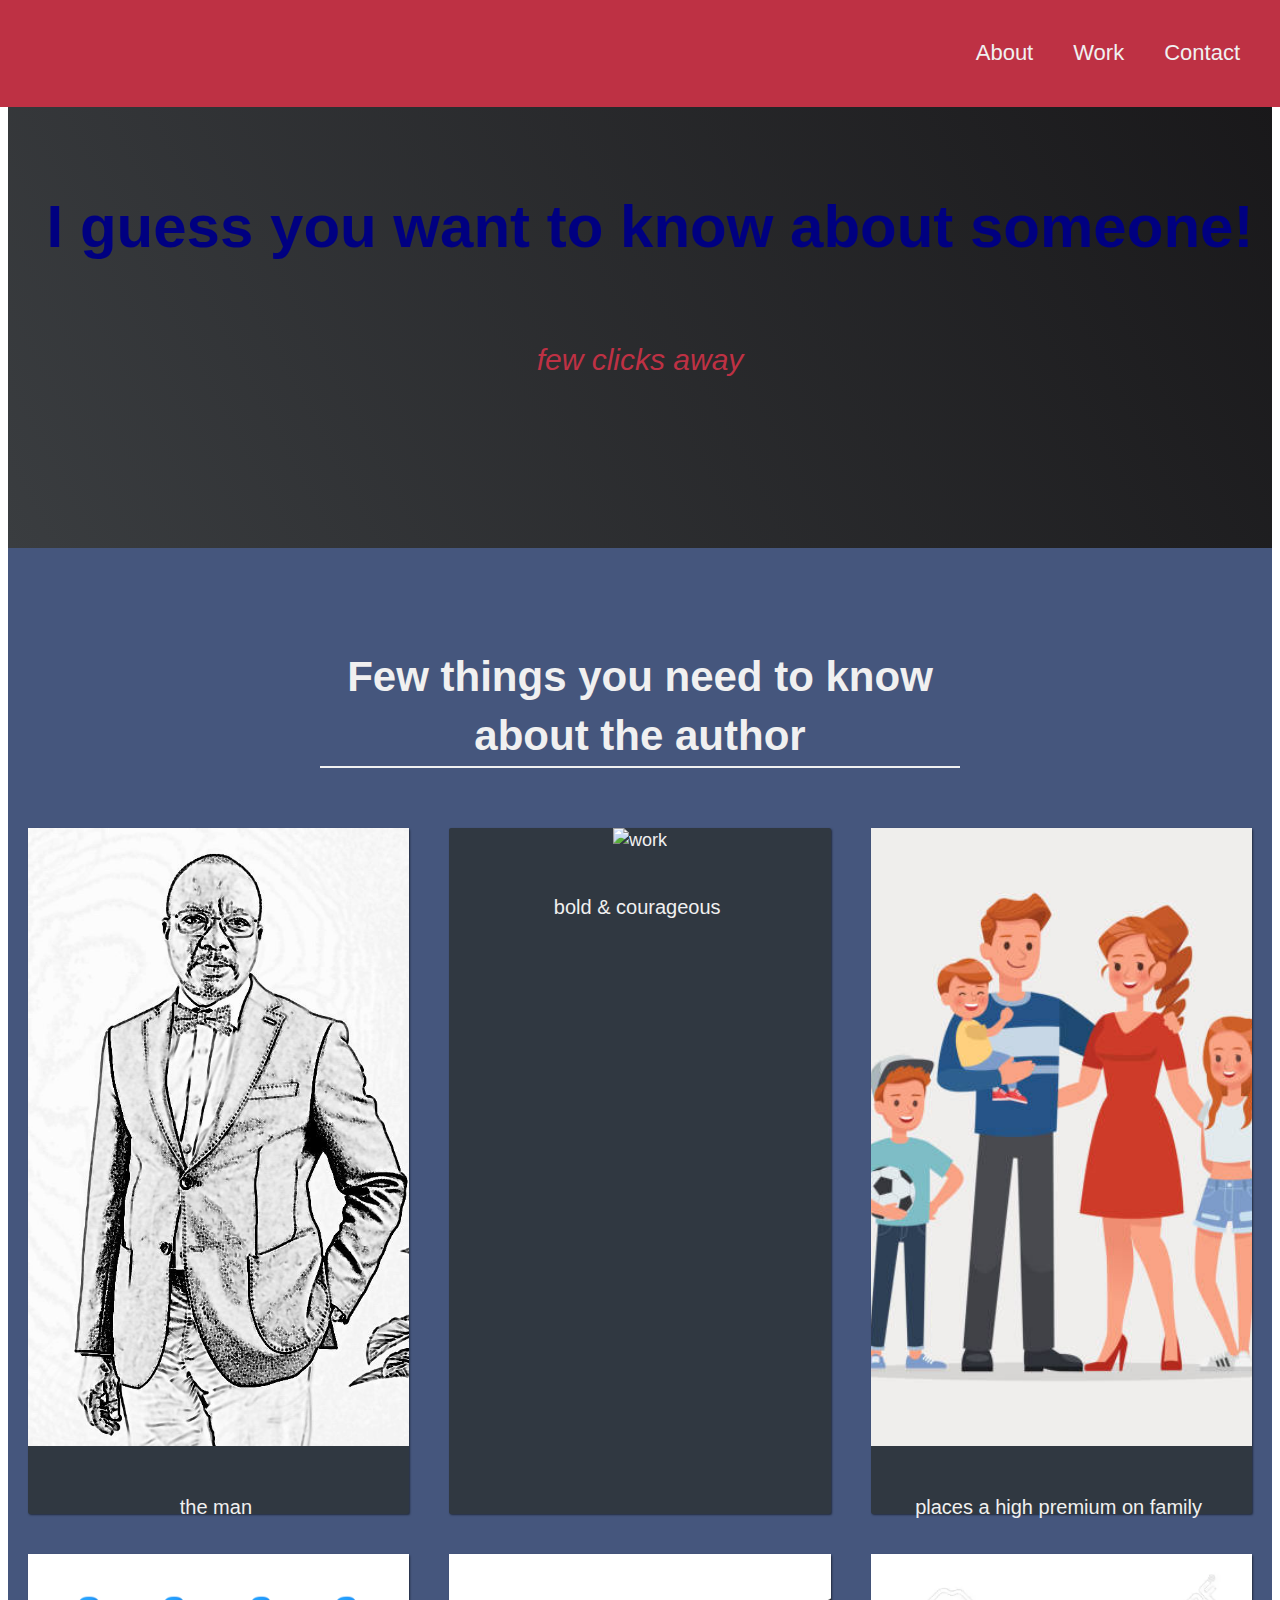
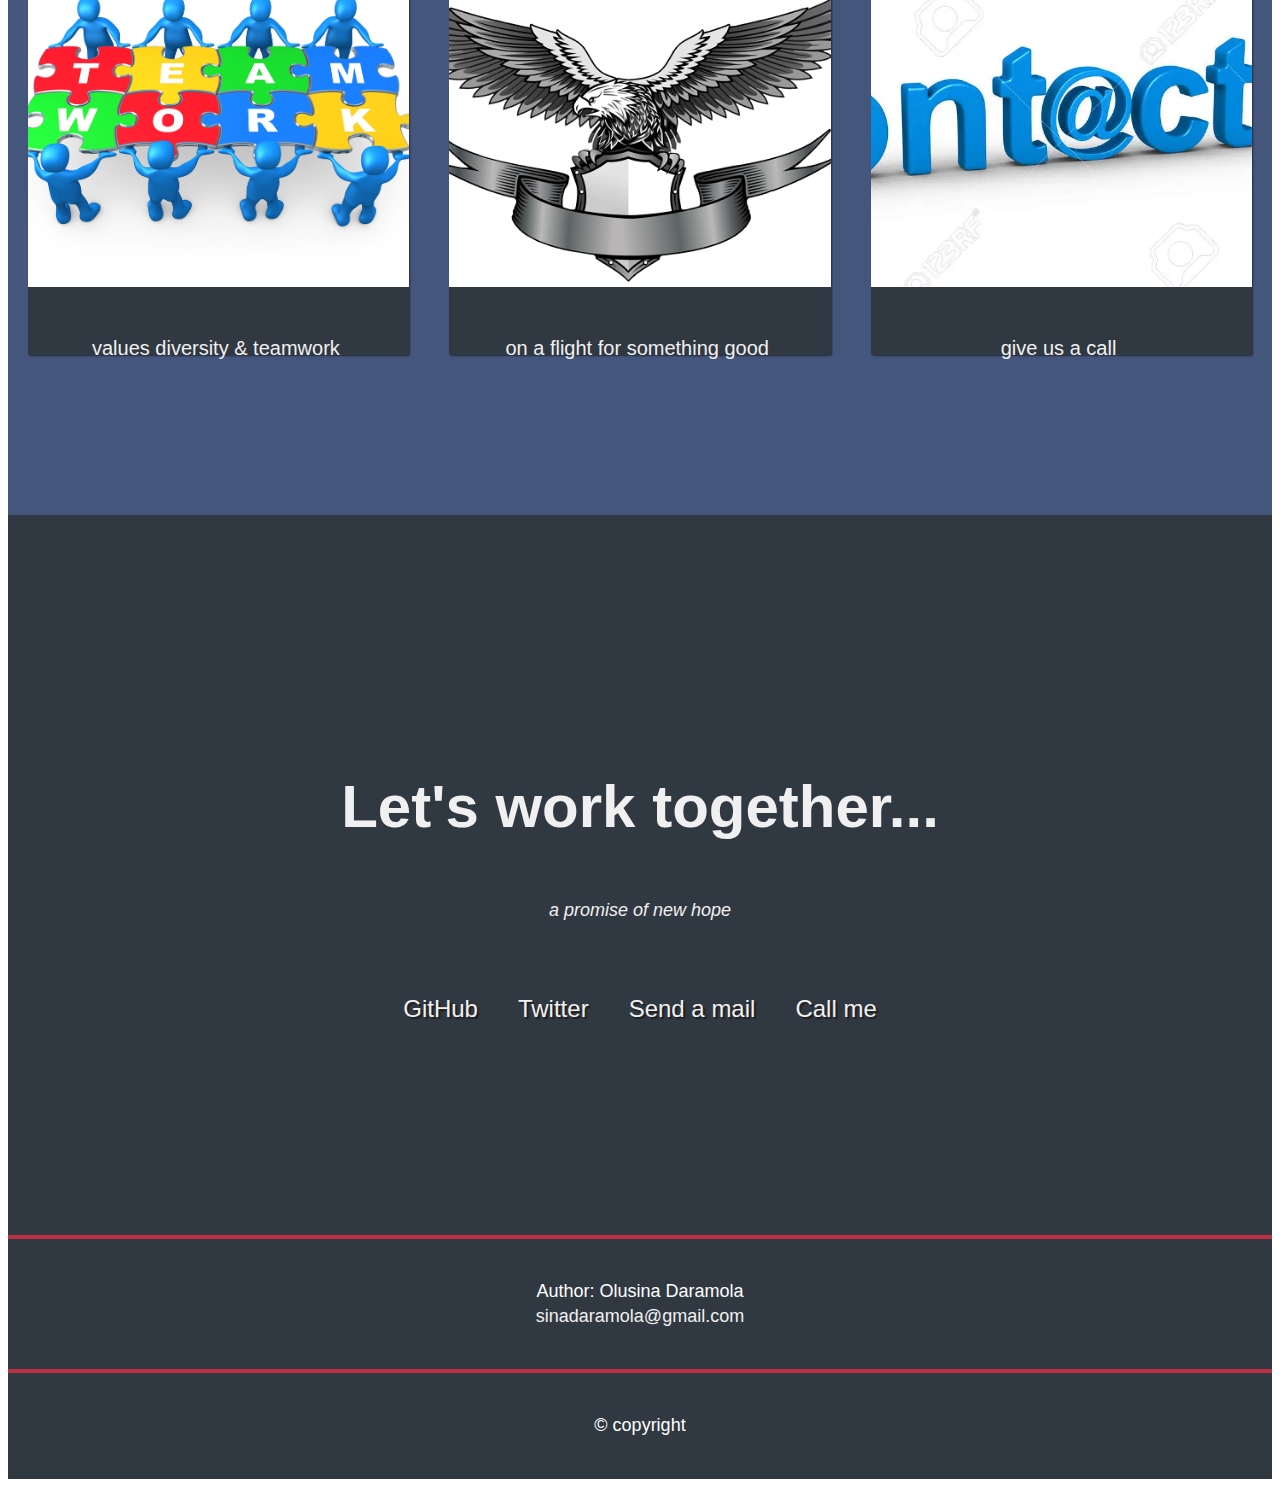
==== index.html @ 4ba5b213 "commit week 2 assignment" ====
<!DOCTYPE html>
<html>
    <head>
        <link rel="stylesheet" href="w2style.css">
    </head>
  <body>


  <nav id="navbar" class="nav">
      <ul class="nav-list">
        <li>
          <a href="#about-section"> About </a>
        </li>
        <li>
          <a href="#work">Work</a>
        </li>
        <li>
          <a href="#contact">Contact</a>
        </li>
      </ul>
  </nav>



    <section id="about-section" class="about-section">
      <h1> I guess you want to know about someone! </h1>
      <p> few clicks away   </p>
    </section>



  <!-- START WORK SECTION -->

  <section id="work" class="work-section">
    <h2 class="work-section-header">Few things you need to know about the author </h2>

    <div class="work-grid">
      <a
        href="odcv.html"
        target="_blank"
        class="work project-tile"
        >
        <img
          class="work-image"
          src="images/theman.jpeg"
          alt="work"
        />
        <p class="work-title">
          <span class="code">&lt;</span>
          the man
          <span class="code">&#47;&gt;</span>
        </p>
      </a>

      <a
        href="odcv.html"
        target="_blank"
        class="work project-tile"
        >
        <img
          class="work-image"
          src="images/lion.jpeg"
          alt="work"
        />
        <p class="work-title">
          <span class="code">&lt;</span>
          bold & courageous
          <span class="code">&#47;&gt;</span>
        </p>
      </a>

      <a
        href="odcv.html"
        target="_blank"
        class="work work-tile"
        >
        <img
          class="work-image"
          src="images/family.jpeg"
          alt="work"
        />
        <p class="work-title">
          <span class="code">&lt;</span>
          places a high premium on family
          <span class="code">&#47;&gt;</span>
        </p>
      </a>

      <a
        href="odcv.html"
        target="_blank"
        class="work work-tile"
        >
        <img
          class="work-image"
          src="images/teamwork.jpeg"
          alt="work"
        />
        <p class="work-title">
          <span class="code">&lt;</span>
          values diversity & teamwork
          <span class="code">&#47;&gt;</span>
        </p>
      </a>

      <a
      href="odcv.html"
      target="_blank"
      class="work work-tile"
      >
      <img
        class="work-image"
        src="images/eagle.png"
        alt="work"
      />
      <p class="work-title">
        <span class="code">&lt;</span>
        on a flight for something good 
        <span class="code">&#47;&gt;</span>
      </p>
    </a>
    
    <a
    href="odcv.html"
    target="_blank"
    class="work work-tile"
    >
    <img
      class="work-image"
      src="images/contactus.jpeg"
      alt="work"
    />
    <p class="work-title">
      <span class="code">&lt;</span>
      give us a call
      <span class="code">&#47;&gt;</span>
    </p>
  </a>

    </section>

      <!-- END WORK SECTION -->



<!-- START CONTACT SECTION -->

<section id="contact" class="contact-section">
  <div class="contact-section-header">
    <h2> Let's work together...</h2>
    <p> a promise of new hope </p>
  </div>

  <div class="contact-links">

    <a  id="profile-link"
      href="https://github.com/sinadaramola"
      target="_blank"
      class="btn contact-details" >
      <i class="fab fa-github"></i> GitHub </a>

    <a href="https://twitter.com/sinadaramola"
      target="_blank"
      class="btn contact-details"  >
      <i class="fab fa-twitter"></i> Twitter</a>

    <a href="mailto:sinadaramola@gmail.com" class="btn contact-details"  >
      <i class="fas fa-at"></i> Send a mail</a>
    <a href="tel:254 713 222 444" class="btn contact-details"  >
      <i class="fas fa-mobile-alt"></i> Call me</a>

  </div>

</section>

    <!-- END CONTACT SECTION -->


      <footer>
        <p>Author: Olusina Daramola<br>
        <a href="mailto:sinadaramola@gmail.com">sinadaramola@gmail.com </a></p>
      </footer>

      <footer>
        <p>       &copy; copyright     </p>
      </footer>


  </body> 

</html>
---- w2style.css ----
body {
    font-family: -apple-system, BlinkMacSystemFont, 'Segoe UI', 'Roboto', 'Helvetica Neue', Arial, sans-serif;
    font-size: 1.8rem; /* 18px */
    font-weight: 400;
    line-height: 1.4;
    color: var(--main-white);
  }
  
  :root {
    --main-white: #f0f0f0;
    --main-red: #be3144;
    --main-blue: #45567d;
    --main-gray: #303841;
    }

  h1, h2 {
    font-family: -apple-system, BlinkMacSystemFont, 'Segoe UI', 'Roboto', 'Helvetica Neue', Arial, sans-serif;
    text-align: center;
  }
  
  h1 {  
    font-size: 6rem;  
    color: navy;
    margin-left: 20px;
  }
  
  h2 {  
    font-size: 4.2rem;  
  }
  
  ul {
    list-style: none;
  }

  a {
    text-decoration: none;
    color: var(--main-white);
  }

  *,
*::before,
*::after {
  box-sizing: inherit;
}

  html {
    box-sizing: border-box;
    font-size: 62.5%;
    scroll-behavior: smooth;
  }

  header {
    background-color: #666;
    padding: 30px;
    text-align: center;
    font-size: 35px;
    color: white;
  }
  
  .about-section {
    display: flex;
    flex-direction: column;
    justify-content: center;
    align-items: center;
    height: 60vh;
    background-color: #be3144;
    background-image: linear-gradient(62deg, #3a3d40 0%, #181719 100%);
  }
  
  .about-section > p {
    font-size: 3rem;
    font-weight: 100;
    font-style: italic;
    color: var(--main-red);
  }
  
  footer {
    text-align: center;
    padding: 3px;
    background-color: rgba(197, 31, 31, 0.925);
    color: white;
  }

  
  .nav {
    display: flex;
    justify-content: flex-end;
    position: fixed;
    top: 0;
    left: 0;
    width: 100%;
    background: var(--main-red);
  }

  .nav-list {
    display: flex;
    margin-right: 2rem;
  }

  .nav-list a {
    display: block;
    font-size: 2.2rem;
    padding: 2rem;
  }

  .nav-list a:hover {
    background: var(--main-blue);
  }



/* footer styles*/

footer {
  font-weight: 300;
  display: flex;
  justify-content: space-evenly;
  padding: 2rem;
  background: var(--main-gray);
  border-top: 4px solid var(--main-red);
}

footer > p {
  margin: 2rem;
}

footer i {
  vertical-align: middle;
}

/* Projects section */

.work-section {
  text-align: center;
  padding: 10rem 2rem;
  background: var(--main-blue);
}

.work-section-header {
  max-width: 640px;
  margin: 0 auto 6rem auto;
  border-bottom: 0.2rem solid var(--main-white);
}

@media (max-width: 28.75em) {
  .work-section-header {
    font-size: 4rem;
  }
}

/* "Automagic" image grid using no media queries */
.work-grid {
  display: grid;
  grid-template-columns: repeat(auto-fit, minmax(320px, 1fr));
  grid-gap: 4rem;
  width: 100%;
  max-width: 1280px;
  margin: 0 auto;
  margin-bottom: 6rem;
}

@media (max-width: 30.625em) {
  .work-section {
    padding: 6rem 1rem;
  }

  .work-grid {
    grid-template-columns: 1fr;
  }
}

.work {
  background: var(--main-gray);
  box-shadow: 1px 1px 2px rgba(0, 0, 0, 0.5);
  border-radius: 2px;
}

.code {
  color: var(--main-gray);
  transition: color 0.3s ease-out;
}

.work:hover .code {
  color: #ff7f50;
}

.work-image {
  height: calc(100% - 6.8rem);
  width: 100%;
  object-fit: cover;
}

.work-title {
  font-size: 2rem;
  padding: 2rem 0.5rem;
}

/* Contact section */

.contact-section {
  display: flex;
  flex-direction: column;
  justify-content: center;
  align-items: center;
  text-align: center;
  width: 100%;
  height: 80vh;
  padding: 0 2rem;
  background: var(--main-gray);
}

.contact-section-header > h2 {
  font-size: 6rem;
}

@media (max-width: 28.75em) {
  .contact-section-header > h2 {
    font-size: 4rem;
  }
}

.contact-section-header > p {
  font-style: italic;
}

.contact-links {
  display: flex;
  justify-content: center;
  width: 100%;
  max-width: 980px;
  margin-top: 4rem;
  flex-wrap: wrap;
}

.contact-details {
  font-size: 2.4rem;
  text-shadow: 2px 2px 1px #1f1f1f;
  transition: transform 0.3s ease-out;
}

.contact-details:hover {
  transform: translateY(8px);
}


.btn {
  display: inline-block;
  padding: 1rem 2rem;
  border-radius: 2px;
}

.btn-show-all {
  font-size: 2rem;
  background: var(--main-gray);
  transition: background 0.3s ease-out;
}

.btn-show-all:hover {
  background: var(--main-red);
}

.btn-show-all:hover > i {
  transform: translateX(2px);
}

.btn-show-all > i {
  margin-left: 10px;
  transform: translateX(0);
  transition: transform 0.3s ease-out;
}
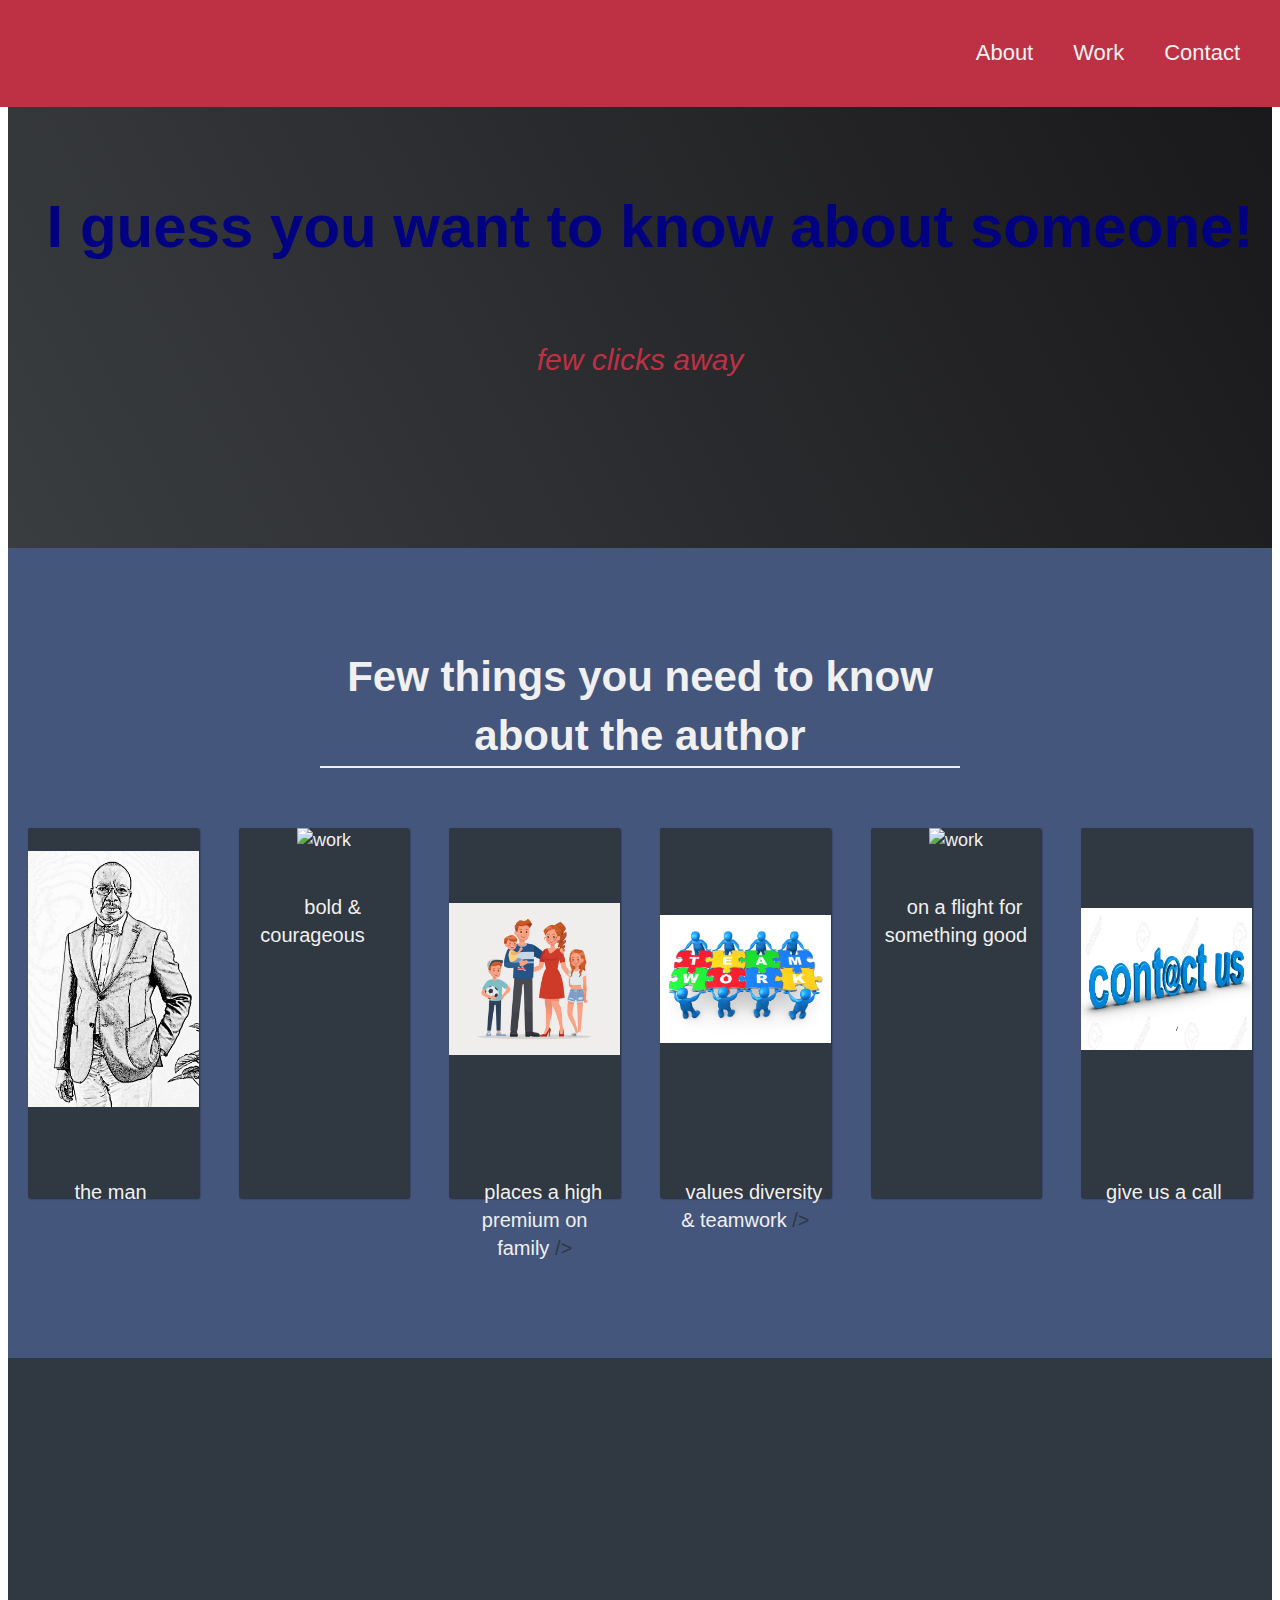
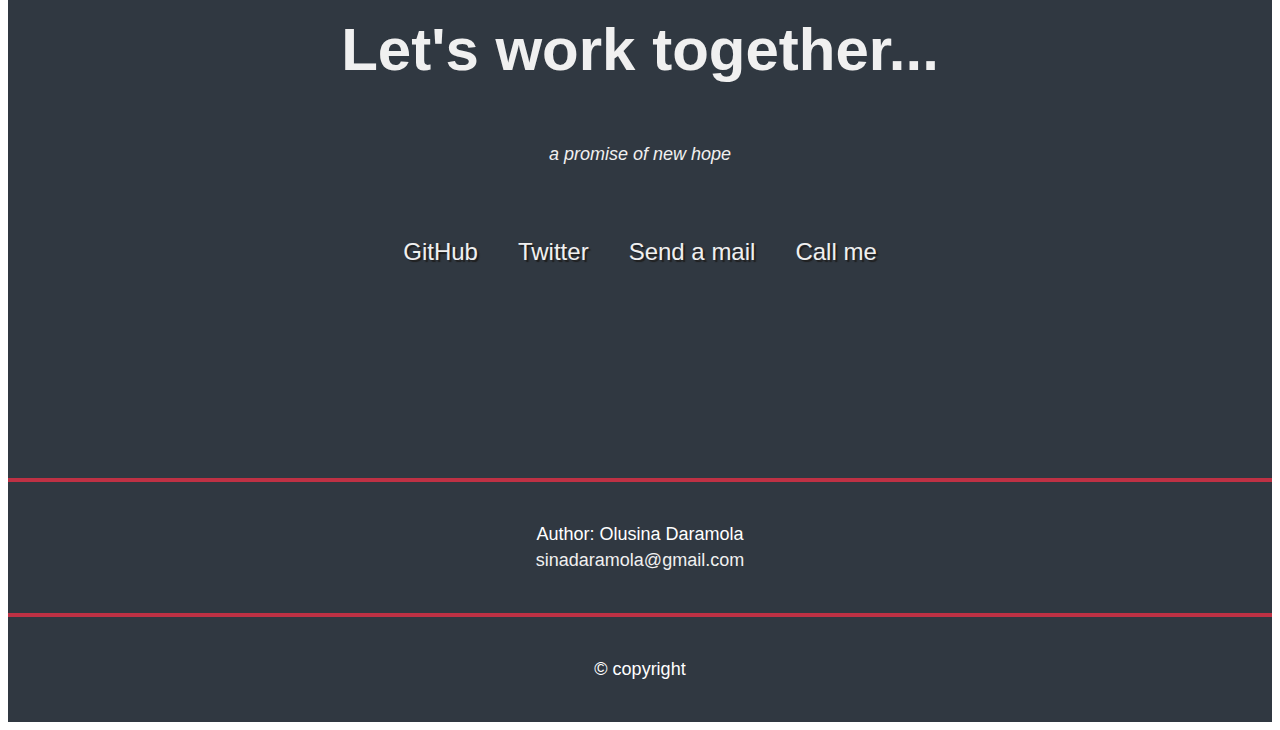
==== commit 15440b14: "third commit" ====
--- a/index.html
+++ b/index.html
@@ -110,7 +110,7 @@
       >
       <img
         class="work-image"
-        src="images/eagle.png"
+        src="images/eagle.jpeg"
         alt="work"
       />
       <p class="work-title">
--- a/w2style.css
+++ b/w2style.css
@@ -151,7 +151,7 @@
 /* "Automagic" image grid using no media queries */
 .work-grid {
   display: grid;
-  grid-template-columns: repeat(auto-fit, minmax(320px, 1fr));
+  grid-template-columns: repeat(auto-fit, minmax(120px, 1fr));
   grid-gap: 4rem;
   width: 100%;
   max-width: 1280px;
@@ -187,7 +187,7 @@
 .work-image {
   height: calc(100% - 6.8rem);
   width: 100%;
-  object-fit: cover;
+  object-fit: contain ;
 }
 
 .work-title {
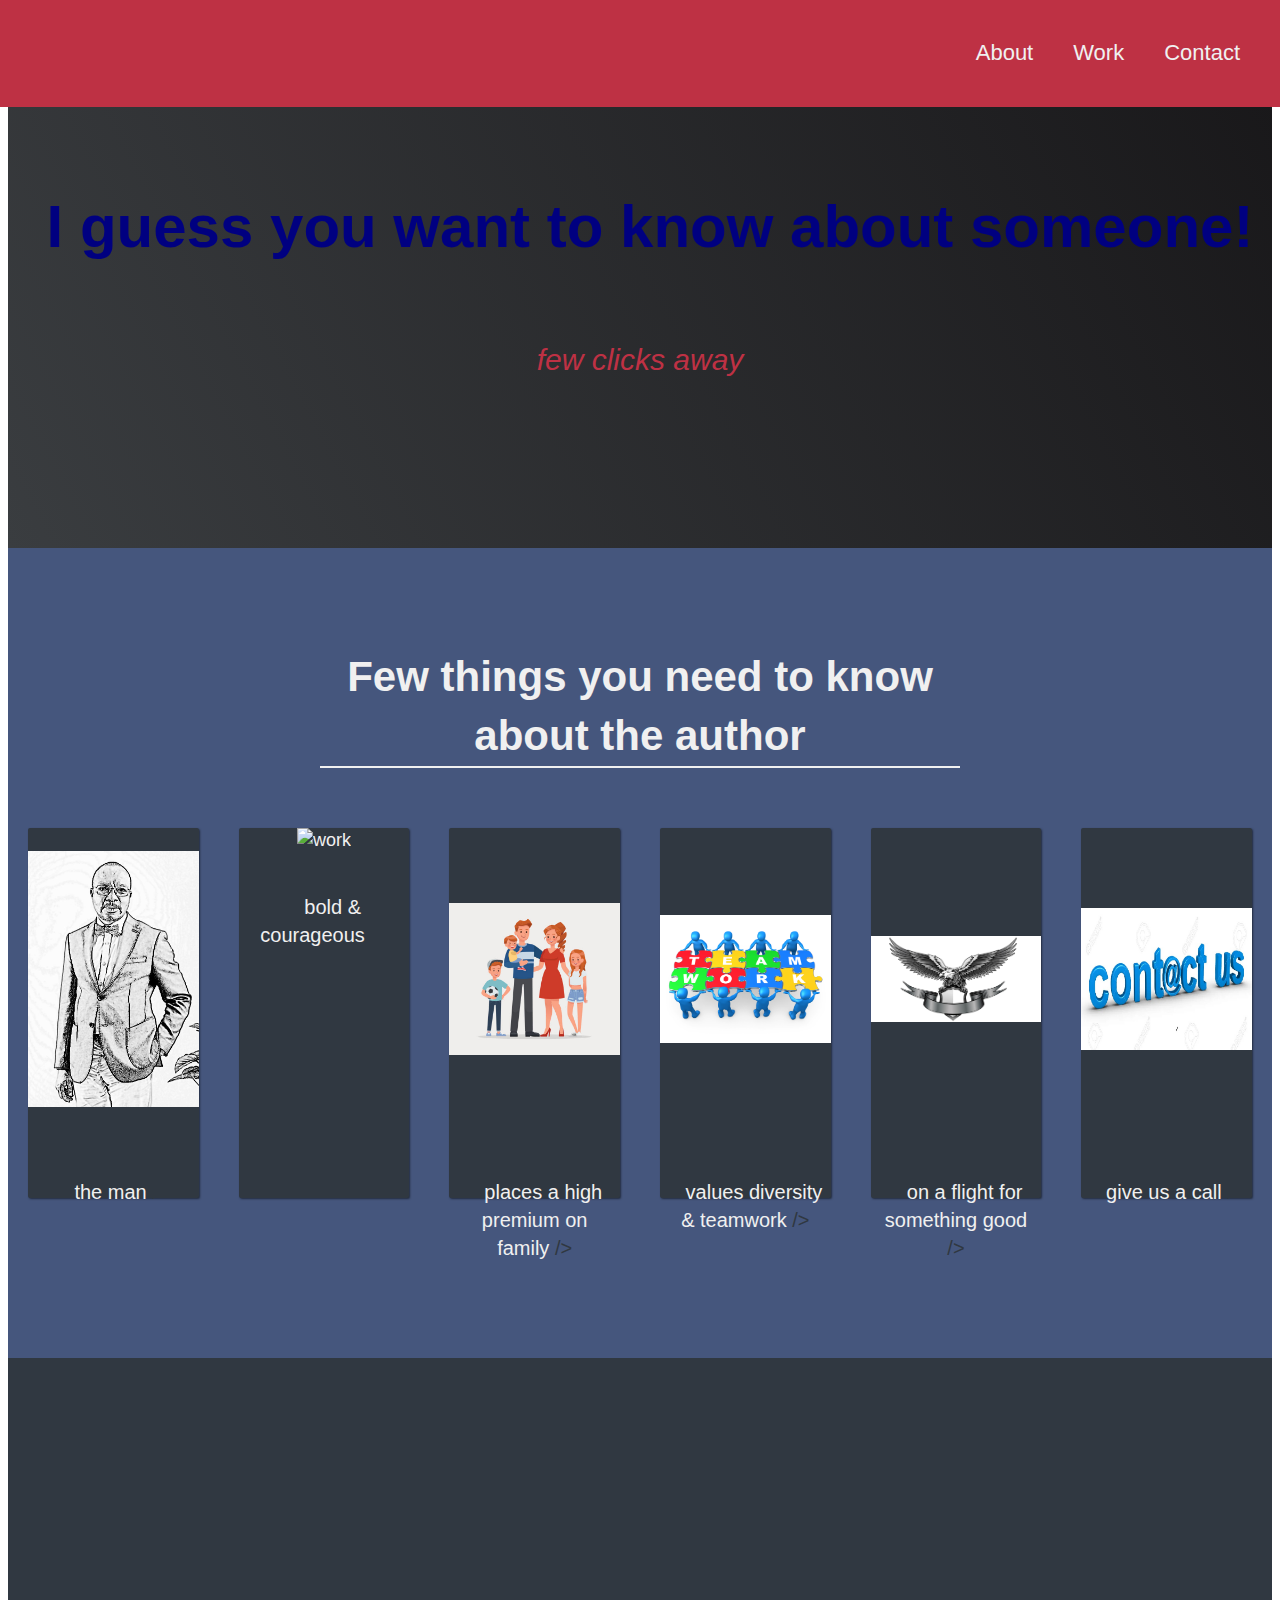
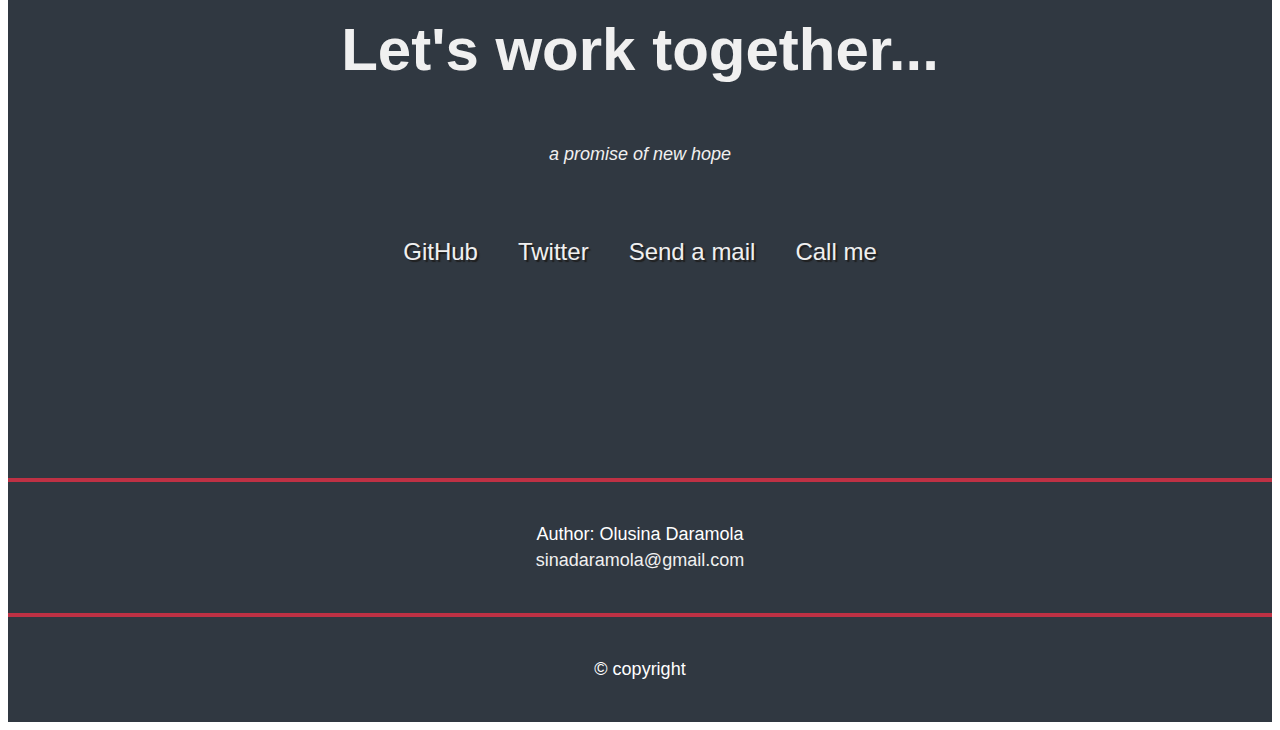
==== commit 0672b408: "final commit" ====
--- a/index.html
+++ b/index.html
@@ -59,7 +59,7 @@
         >
         <img
           class="work-image"
-          src="images/lion.jpeg"
+          src="images/mylion.jpeg"
           alt="work"
         />
         <p class="work-title">
